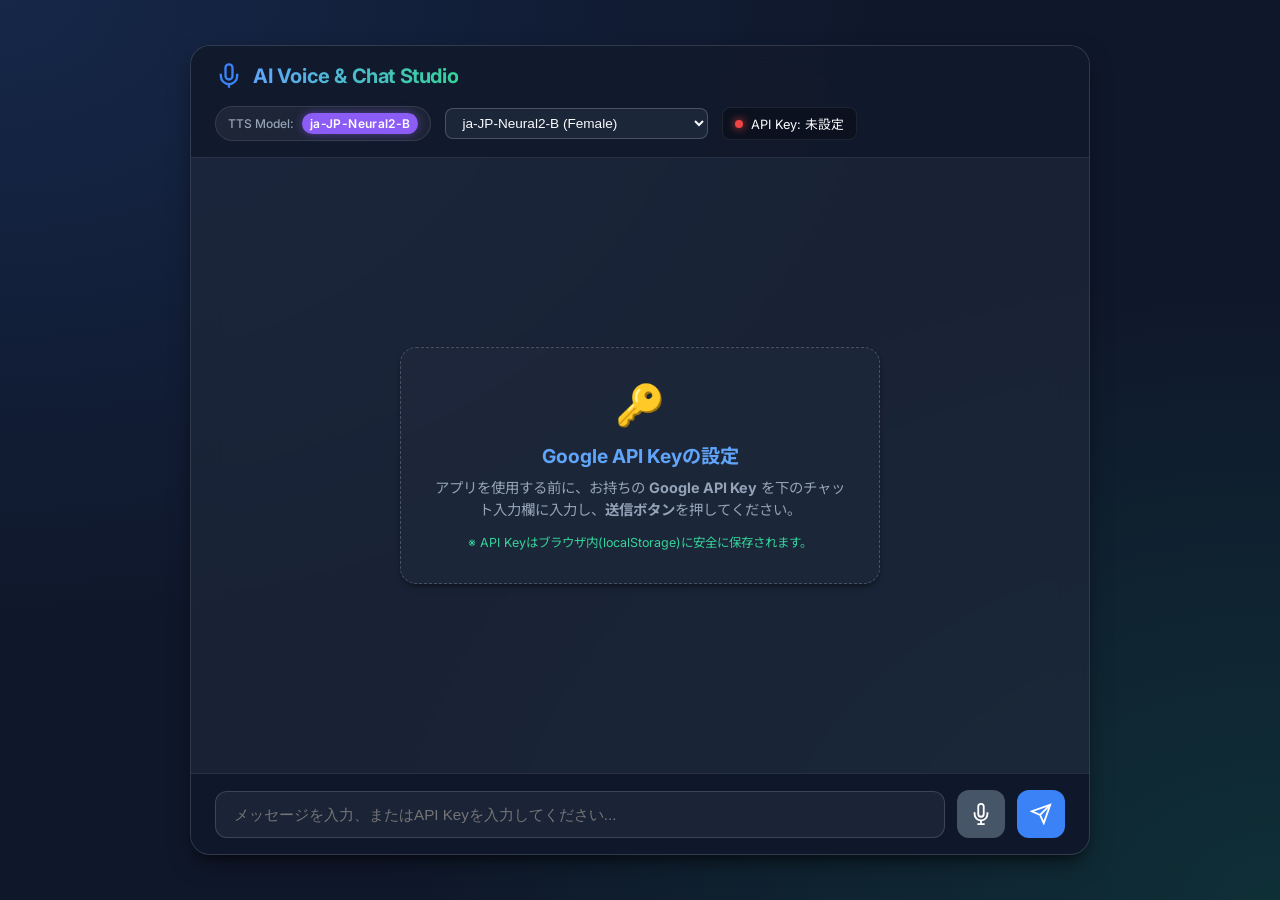
==== index.html @ 418b52fb "Initial commit for TTS & STT testing web app with Gemini AI and Google Cloud TTS" ====
<!DOCTYPE html>
<html lang="ja">
<head>
  <meta charset="UTF-8">
  <meta name="viewport" content="width=device-width, initial-scale=1.0">
  <title>TTS & STT Gemini Chat Test App</title>
  <meta name="description" content="Minimum environment Web App for testing Text-To-Speech and Speech-To-Text with Google Gemini AI.">
  <link rel="stylesheet" href="style.css">
  <link rel="preconnect" href="https://fonts.googleapis.com">
  <link rel="preconnect" href="https://fonts.gstatic.com" crossorigin>
  <link href="https://fonts.googleapis.com/css2?family=Inter:wght@400;500;600;700&family=Noto+Sans+JP:wght@400;500;700&display=swap" rel="stylesheet">
</head>
<body>
  <div class="app-container">
    <!-- Header -->
    <header class="app-header">
      <div class="header-title">
        <svg class="header-icon" viewBox="0 0 24 24" fill="none" stroke="currentColor" stroke-width="2">
          <path d="M12 2a3 3 0 0 0-3 3v7a3 3 0 0 0 6 0V5a3 3 0 0 0-3-3z"></path>
          <path d="M19 10v2a7 7 0 0 1-14 0v-2"></path>
          <line x1="12" y1="19" x2="12" y2="22"></line>
        </svg>
        <h1>AI Voice & Chat Studio</h1>
      </div>

      <div class="header-controls">
        <div class="tts-badge-container">
          <span class="badge-label">TTS Model:</span>
          <span id="tts-model-badge" class="badge-tag">ja-JP-Neural2-B</span>
        </div>

        <div class="dropdown-container">
          <label for="tts-model-select" class="sr-only">TTS Model Selector</label>
          <select id="tts-model-select" class="tts-select">
            <optgroup label="Neural2 (High Quality)">
              <option value="ja-JP-Neural2-B" selected>ja-JP-Neural2-B (Female)</option>
              <option value="ja-JP-Neural2-C">ja-JP-Neural2-C (Male)</option>
              <option value="ja-JP-Neural2-D">ja-JP-Neural2-D (Male)</option>
            </optgroup>
            <optgroup label="Wavenet">
              <option value="ja-JP-Wavenet-A">ja-JP-Wavenet-A (Female)</option>
              <option value="ja-JP-Wavenet-B">ja-JP-Wavenet-B (Female)</option>
              <option value="ja-JP-Wavenet-C">ja-JP-Wavenet-C (Male)</option>
              <option value="ja-JP-Wavenet-D">ja-JP-Wavenet-D (Male)</option>
            </optgroup>
            <optgroup label="Standard">
              <option value="ja-JP-Standard-A">ja-JP-Standard-A (Female)</option>
              <option value="ja-JP-Standard-B">ja-JP-Standard-B (Female)</option>
              <option value="ja-JP-Standard-C">ja-JP-Standard-C (Male)</option>
              <option value="ja-JP-Standard-D">ja-JP-Standard-D (Male)</option>
            </optgroup>
            <optgroup label="Chirp3 HD">
              <option value="ja-JP-Chirp3-HD-Aoede">ja-JP-Chirp3-HD-Aoede (Female)</option>
              <option value="ja-JP-Chirp3-HD-Puck">ja-JP-Chirp3-HD-Puck (Male)</option>
            </optgroup>
          </select>
        </div>

        <div class="api-key-status" id="api-key-status" title="Google API Key Status">
          <span class="status-dot unconfigured" id="status-dot"></span>
          <span class="status-text" id="status-text">API Key: 未設定</span>
          <button id="reset-key-btn" class="btn-reset-key hidden" title="API Keyをリセット">リセット</button>
        </div>
      </div>
    </header>

    <!-- Main Chat Window -->
    <main class="chat-window" id="chat-window">
      <div class="system-welcome-card" id="welcome-card">
        <div class="welcome-icon">🔑</div>
        <h2>Google API Keyの設定</h2>
        <p>アプリを使用する前に、お持ちの <strong>Google API Key</strong> を下のチャット入力欄に入力し、<strong>送信ボタン</strong>を押してください。</p>
        <div class="key-hint">※ API Keyはブラウザ内(localStorage)に安全に保存されます。</div>
      </div>
    </main>

    <!-- Footer Input Bar -->
    <footer class="app-footer">
      <div class="stt-status-bar hidden" id="stt-status-bar">
        <span class="pulse-red"></span>
        <span class="stt-status-text">音声認識中... 話しかけてください</span>
      </div>

      <div class="input-container">
        <input type="text" id="chat-input" class="chat-input" placeholder="メッセージを入力、またはAPI Keyを入力してください..." autocomplete="off">
        
        <button id="mic-btn" class="icon-btn mic-btn" title="音声入力 (マイク)">
          <svg viewBox="0 0 24 24" fill="none" stroke="currentColor" stroke-width="2" class="btn-icon">
            <path d="M12 1a3 3 0 0 0-3 3v8a3 3 0 0 0 6 0V4a3 3 0 0 0-3-3z"></path>
            <path d="M19 10v2a7 7 0 0 1-14 0v-2"></path>
            <line x1="12" y1="19" x2="12" y2="23"></line>
            <line x1="8" y1="23" x2="16" y2="23"></line>
          </svg>
        </button>

        <button id="send-btn" class="icon-btn send-btn" title="送信">
          <svg viewBox="0 0 24 24" fill="none" stroke="currentColor" stroke-width="2" class="btn-icon">
            <line x1="22" y1="2" x2="11" y2="13"></line>
            <polygon points="22 2 15 22 11 13 2 9 22 2"></polygon>
          </svg>
        </button>
      </div>
    </footer>
  </div>

  <script src="app.js"></script>
</body>
</html>
---- style.css ----
/* CSS Design System for TTS & STT Chat Application */
:root {
  --bg-primary: #0f172a;
  --bg-card: rgba(30, 41, 59, 0.7);
  --bg-card-border: rgba(255, 255, 255, 0.1);
  --text-main: #f8fafc;
  --text-muted: #94a3b8;
  
  /* User bubble: Vivid Green */
  --bubble-user-bg: linear-gradient(135deg, #10b981 0%, #059669 100%);
  --bubble-user-text: #ffffff;
  
  /* AI bubble: Royal Blue */
  --bubble-ai-bg: linear-gradient(135deg, #3b82f6 0%, #1d4ed8 100%);
  --bubble-ai-text: #ffffff;

  /* Error bubble: Crimson Alert */
  --bubble-error-bg: linear-gradient(135deg, #ef4444 0%, #b91c1c 100%);
  --bubble-error-text: #ffffff;

  /* Button colors */
  --btn-primary-bg: #3b82f6;
  --btn-primary-hover: #2563eb;
  --btn-mic-bg: #475569;
  --btn-mic-active: #dc2626;

  --badge-bg: #8b5cf6;
  --badge-text: #ffffff;

  --shadow-sm: 0 4px 6px -1px rgba(0, 0, 0, 0.3), 0 2px 4px -1px rgba(0, 0, 0, 0.2);
  --shadow-lg: 0 10px 25px -5px rgba(0, 0, 0, 0.5), 0 8px 10px -6px rgba(0, 0, 0, 0.4);
}

* {
  box-sizing: border-box;
  margin: 0;
  padding: 0;
}

body {
  font-family: 'Inter', 'Noto Sans JP', sans-serif;
  background-color: var(--bg-primary);
  background-image: 
    radial-gradient(at 0% 0%, rgba(59, 130, 246, 0.15) 0px, transparent 50%),
    radial-gradient(at 100% 100%, rgba(16, 185, 129, 0.15) 0px, transparent 50%);
  color: var(--text-main);
  min-height: 100vh;
  display: flex;
  justify-content: center;
  align-items: center;
  padding: 16px;
}

.sr-only {
  position: absolute;
  width: 1px;
  height: 1px;
  padding: 0;
  margin: -1px;
  overflow: hidden;
  clip: rect(0, 0, 0, 0);
  border: 0;
}

.app-container {
  width: 100%;
  max-width: 900px;
  height: 90vh;
  display: flex;
  flex-direction: column;
  background: var(--bg-card);
  backdrop-filter: blur(16px);
  -webkit-backdrop-filter: blur(16px);
  border: 1px solid var(--bg-card-border);
  border-radius: 20px;
  box-shadow: var(--shadow-lg);
  overflow: hidden;
}

/* Header */
.app-header {
  display: flex;
  flex-wrap: wrap;
  align-items: center;
  justify-content: space-between;
  padding: 16px 24px;
  background: rgba(15, 23, 42, 0.8);
  border-bottom: 1px solid var(--bg-card-border);
  gap: 16px;
}

.header-title {
  display: flex;
  align-items: center;
  gap: 10px;
}

.header-icon {
  width: 28px;
  height: 28px;
  color: #3b82f6;
}

.header-title h1 {
  font-size: 1.25rem;
  font-weight: 700;
  letter-spacing: -0.02em;
  background: linear-gradient(90deg, #60a5fa, #34d399);
  -webkit-background-clip: text;
  -webkit-text-fill-color: transparent;
}

.header-controls {
  display: flex;
  align-items: center;
  flex-wrap: wrap;
  gap: 14px;
}

.tts-badge-container {
  display: flex;
  align-items: center;
  gap: 8px;
  background: rgba(255, 255, 255, 0.05);
  padding: 6px 12px;
  border-radius: 9999px;
  border: 1px solid rgba(255, 255, 255, 0.1);
}

.badge-label {
  font-size: 0.75rem;
  color: var(--text-muted);
  font-weight: 500;
}

.badge-tag {
  background: var(--badge-bg);
  color: var(--badge-text);
  font-size: 0.75rem;
  font-weight: 600;
  padding: 3px 8px;
  border-radius: 9999px;
  letter-spacing: 0.03em;
  box-shadow: 0 0 10px rgba(139, 92, 246, 0.5);
  transition: all 0.3s ease;
}

.dropdown-container {
  display: flex;
  align-items: center;
}

.tts-select {
  background: rgba(30, 41, 59, 0.9);
  color: var(--text-main);
  border: 1px solid rgba(255, 255, 255, 0.2);
  padding: 6px 12px;
  border-radius: 8px;
  font-size: 0.85rem;
  outline: none;
  cursor: pointer;
  transition: all 0.2s ease;
}

.tts-select:hover {
  border-color: #3b82f6;
  background: rgba(30, 41, 59, 1);
}

.api-key-status {
  display: flex;
  align-items: center;
  gap: 8px;
  font-size: 0.8rem;
  background: rgba(0, 0, 0, 0.3);
  padding: 6px 12px;
  border-radius: 8px;
  border: 1px solid rgba(255, 255, 255, 0.08);
}

.status-dot {
  width: 8px;
  height: 8px;
  border-radius: 50%;
  transition: background-color 0.3s ease;
}

.status-dot.unconfigured {
  background-color: #ef4444;
  box-shadow: 0 0 8px #ef4444;
}

.status-dot.configured {
  background-color: #10b981;
  box-shadow: 0 0 8px #10b981;
}

.btn-reset-key {
  background: transparent;
  border: 1px solid rgba(255, 255, 255, 0.2);
  color: var(--text-muted);
  font-size: 0.7rem;
  padding: 2px 6px;
  border-radius: 4px;
  cursor: pointer;
  transition: all 0.2s ease;
}

.btn-reset-key:hover {
  color: #ef4444;
  border-color: #ef4444;
  background: rgba(239, 68, 68, 0.1);
}

.hidden {
  display: none !important;
}

/* Chat Window */
.chat-window {
  flex: 1;
  padding: 24px;
  overflow-y: auto;
  display: flex;
  flex-direction: column;
  gap: 18px;
  scroll-behavior: smooth;
}

.system-welcome-card {
  align-self: center;
  margin: auto 0;
  max-width: 480px;
  background: rgba(30, 41, 59, 0.8);
  border: 1px dashed rgba(255, 255, 255, 0.2);
  border-radius: 16px;
  padding: 32px;
  text-align: center;
  box-shadow: var(--shadow-sm);
}

.welcome-icon {
  font-size: 2.5rem;
  margin-bottom: 12px;
}

.system-welcome-card h2 {
  font-size: 1.2rem;
  margin-bottom: 8px;
  color: #60a5fa;
}

.system-welcome-card p {
  font-size: 0.9rem;
  color: var(--text-muted);
  line-height: 1.5;
  margin-bottom: 12px;
}

.key-hint {
  font-size: 0.78rem;
  color: #34d399;
}

/* Chat Bubbles */
.chat-bubble-wrapper {
  display: flex;
  flex-direction: column;
  max-width: 80%;
  animation: fadeIn 0.3s ease-out forwards;
}

@keyframes fadeIn {
  from { opacity: 0; transform: translateY(10px); }
  to { opacity: 1; transform: translateY(0); }
}

.chat-bubble-wrapper.user {
  align-self: flex-end;
  align-items: flex-end;
}

.chat-bubble-wrapper.ai, .chat-bubble-wrapper.system {
  align-self: flex-start;
  align-items: flex-start;
}

.bubble-sender-name {
  font-size: 0.75rem;
  color: var(--text-muted);
  margin-bottom: 4px;
  padding: 0 4px;
}

.chat-bubble {
  padding: 14px 18px;
  border-radius: 18px;
  font-size: 0.95rem;
  line-height: 1.6;
  box-shadow: var(--shadow-sm);
  word-break: break-word;
  position: relative;
}

/* Specific Chat Bubble colors */
.chat-bubble-wrapper.user .chat-bubble {
  background: var(--bubble-user-bg);
  color: var(--bubble-user-text);
  border-bottom-right-radius: 4px;
}

.chat-bubble-wrapper.ai .chat-bubble {
  background: var(--bubble-ai-bg);
  color: var(--bubble-ai-text);
  border-bottom-left-radius: 4px;
}

.chat-bubble-wrapper.error .chat-bubble {
  background: var(--bubble-error-bg);
  color: var(--bubble-error-text);
  border-bottom-left-radius: 4px;
}

.chat-bubble-wrapper.system .chat-bubble {
  background: rgba(71, 85, 105, 0.8);
  color: #e2e8f0;
  border-radius: 12px;
  font-size: 0.88rem;
}

/* TTS Controls inside AI Chat Bubble */
.audio-controls {
  display: flex;
  align-items: center;
  gap: 10px;
  margin-top: 10px;
  padding-top: 8px;
  border-top: 1px solid rgba(255, 255, 255, 0.2);
}

.audio-btn {
  display: inline-flex;
  align-items: center;
  gap: 6px;
  background: rgba(255, 255, 255, 0.2);
  border: none;
  color: #ffffff;
  padding: 5px 12px;
  border-radius: 9999px;
  font-size: 0.8rem;
  font-weight: 600;
  cursor: pointer;
  transition: all 0.2s ease;
}

/* Generic Button Hover & Active Sink Effect Requirement */
button, .audio-btn, .icon-btn, .tts-select {
  transition: transform 0.15s cubic-bezier(0.4, 0, 0.2, 1), background-color 0.2s ease, box-shadow 0.2s ease;
}

button:hover, .audio-btn:hover, .icon-btn:hover {
  filter: brightness(1.15);
  box-shadow: 0 4px 12px rgba(0, 0, 0, 0.3);
}

button:active, .audio-btn:active, .icon-btn:active {
  transform: translateY(2px) scale(0.97) !important;
  filter: brightness(0.95);
}

.audio-btn.playing {
  background: #10b981;
  box-shadow: 0 0 10px rgba(16, 185, 129, 0.6);
  animation: pulseGreen 1.5s infinite;
}

@keyframes pulseGreen {
  0% { box-shadow: 0 0 0 0 rgba(16, 185, 129, 0.7); }
  70% { box-shadow: 0 0 0 8px rgba(16, 185, 129, 0); }
  100% { box-shadow: 0 0 0 0 rgba(16, 185, 129, 0); }
}

/* Footer & Inputs */
.app-footer {
  padding: 16px 24px;
  background: rgba(15, 23, 42, 0.9);
  border-top: 1px solid var(--bg-card-border);
  display: flex;
  flex-direction: column;
  gap: 8px;
}

.stt-status-bar {
  display: flex;
  align-items: center;
  gap: 8px;
  font-size: 0.8rem;
  color: #f87171;
  padding: 4px 8px;
  background: rgba(239, 68, 68, 0.1);
  border-radius: 6px;
}

.pulse-red {
  width: 10px;
  height: 10px;
  background-color: #ef4444;
  border-radius: 50%;
  animation: pulseRed 1s infinite;
}

@keyframes pulseRed {
  0% { transform: scale(0.95); box-shadow: 0 0 0 0 rgba(239, 68, 68, 0.7); }
  70% { transform: scale(1.1); box-shadow: 0 0 0 6px rgba(239, 68, 68, 0); }
  100% { transform: scale(0.95); box-shadow: 0 0 0 0 rgba(239, 68, 68, 0); }
}

.input-container {
  display: flex;
  align-items: center;
  gap: 12px;
}

.chat-input {
  flex: 1;
  background: rgba(30, 41, 59, 0.8);
  border: 1px solid rgba(255, 255, 255, 0.15);
  color: var(--text-main);
  padding: 14px 18px;
  border-radius: 12px;
  font-size: 0.95rem;
  outline: none;
  transition: all 0.2s ease;
}

.chat-input:focus {
  border-color: #3b82f6;
  box-shadow: 0 0 0 3px rgba(59, 130, 246, 0.3);
  background: rgba(30, 41, 59, 1);
}

.icon-btn {
  display: flex;
  align-items: center;
  justify-content: center;
  width: 48px;
  height: 48px;
  border-radius: 12px;
  border: none;
  cursor: pointer;
  color: #ffffff;
  flex-shrink: 0;
}

.btn-icon {
  width: 22px;
  height: 22px;
}

.mic-btn {
  background: var(--btn-mic-bg);
}

.mic-btn.recording {
  background: var(--btn-mic-active);
  animation: pulseMic 1.2s infinite;
}

@keyframes pulseMic {
  0% { box-shadow: 0 0 0 0 rgba(220, 38, 38, 0.7); }
  70% { box-shadow: 0 0 0 10px rgba(220, 38, 38, 0); }
  100% { box-shadow: 0 0 0 0 rgba(220, 38, 38, 0); }
}

.send-btn {
  background: var(--btn-primary-bg);
}

/* Responsive */
@media (max-width: 640px) {
  .app-header {
    padding: 12px 16px;
  }

  .header-title h1 {
    font-size: 1rem;
  }

  .chat-bubble-wrapper {
    max-width: 90%;
  }

  .app-footer {
    padding: 12px 16px;
  }
}
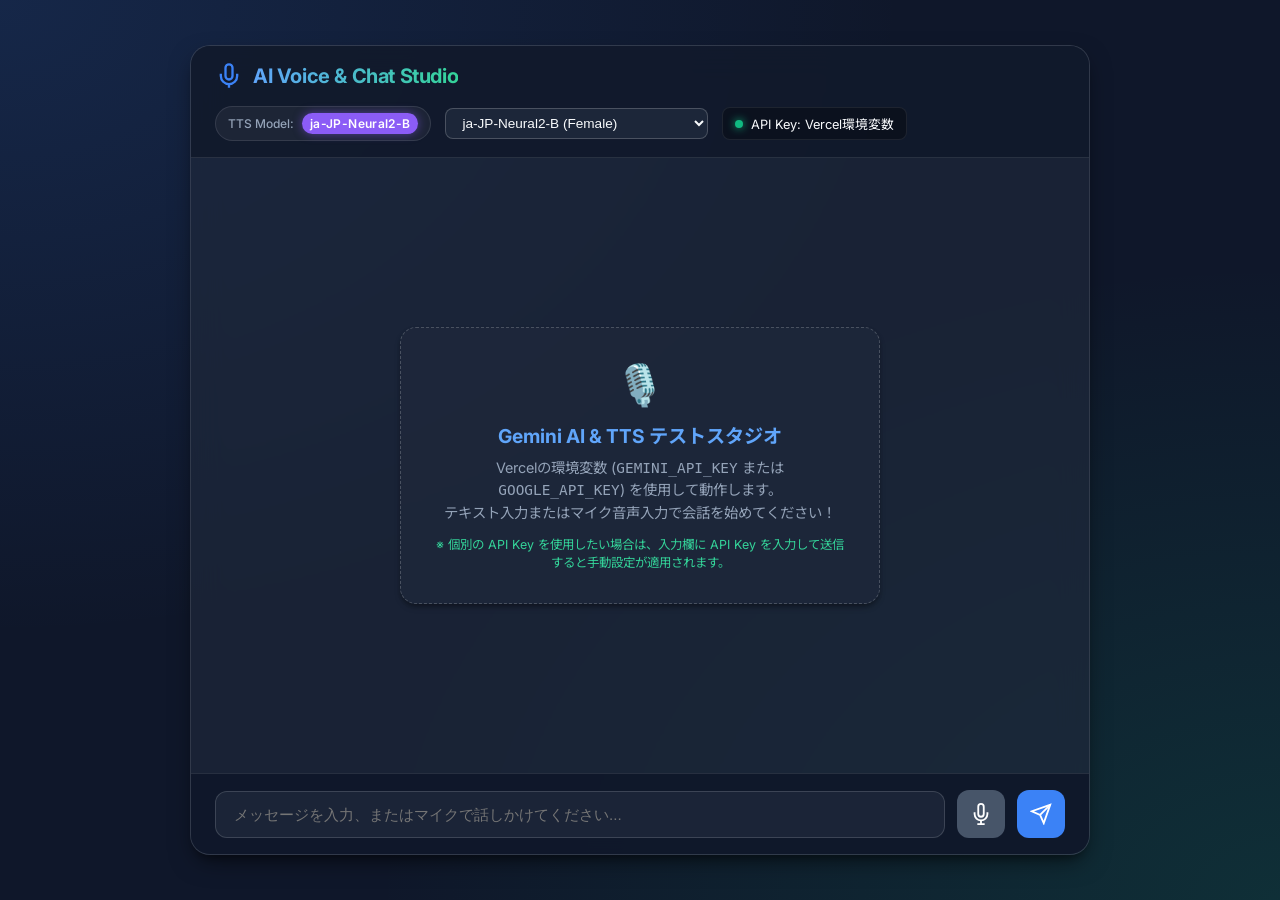
==== commit b59dd654: "Support Vercel environment variables for API key (GEMINI_API_KEY / GOOGLE_API_KEY) making client key" ====
--- a/index.html
+++ b/index.html
@@ -57,9 +57,9 @@
         </div>
 
         <div class="api-key-status" id="api-key-status" title="Google API Key Status">
-          <span class="status-dot unconfigured" id="status-dot"></span>
-          <span class="status-text" id="status-text">API Key: 未設定</span>
-          <button id="reset-key-btn" class="btn-reset-key hidden" title="API Keyをリセット">リセット</button>
+          <span class="status-dot configured" id="status-dot"></span>
+          <span class="status-text" id="status-text">Vercel環境変数 / カスタムKey</span>
+          <button id="reset-key-btn" class="btn-reset-key hidden" title="手動設定したAPI Keyをリセット">リセット</button>
         </div>
       </div>
     </header>
@@ -67,10 +67,10 @@
     <!-- Main Chat Window -->
     <main class="chat-window" id="chat-window">
       <div class="system-welcome-card" id="welcome-card">
-        <div class="welcome-icon">🔑</div>
-        <h2>Google API Keyの設定</h2>
-        <p>アプリを使用する前に、お持ちの <strong>Google API Key</strong> を下のチャット入力欄に入力し、<strong>送信ボタン</strong>を押してください。</p>
-        <div class="key-hint">※ API Keyはブラウザ内(localStorage)に安全に保存されます。</div>
+        <div class="welcome-icon">🎙️</div>
+        <h2>Gemini AI & TTS テストスタジオ</h2>
+        <p>Vercelの環境変数 (<code>GEMINI_API_KEY</code> または <code>GOOGLE_API_KEY</code>) を使用して動作します。<br>テキスト入力またはマイク音声入力で会話を始めてください！</p>
+        <div class="key-hint">※ 個別の API Key を使用したい場合は、入力欄に API Key を入力して送信すると手動設定が適用されます。</div>
       </div>
     </main>
 
@@ -82,7 +82,7 @@
       </div>
 
       <div class="input-container">
-        <input type="text" id="chat-input" class="chat-input" placeholder="メッセージを入力、またはAPI Keyを入力してください..." autocomplete="off">
+        <input type="text" id="chat-input" class="chat-input" placeholder="メッセージを入力、またはマイクで話しかけてください..." autocomplete="off">
         
         <button id="mic-btn" class="icon-btn mic-btn" title="音声入力 (マイク)">
           <svg viewBox="0 0 24 24" fill="none" stroke="currentColor" stroke-width="2" class="btn-icon">
